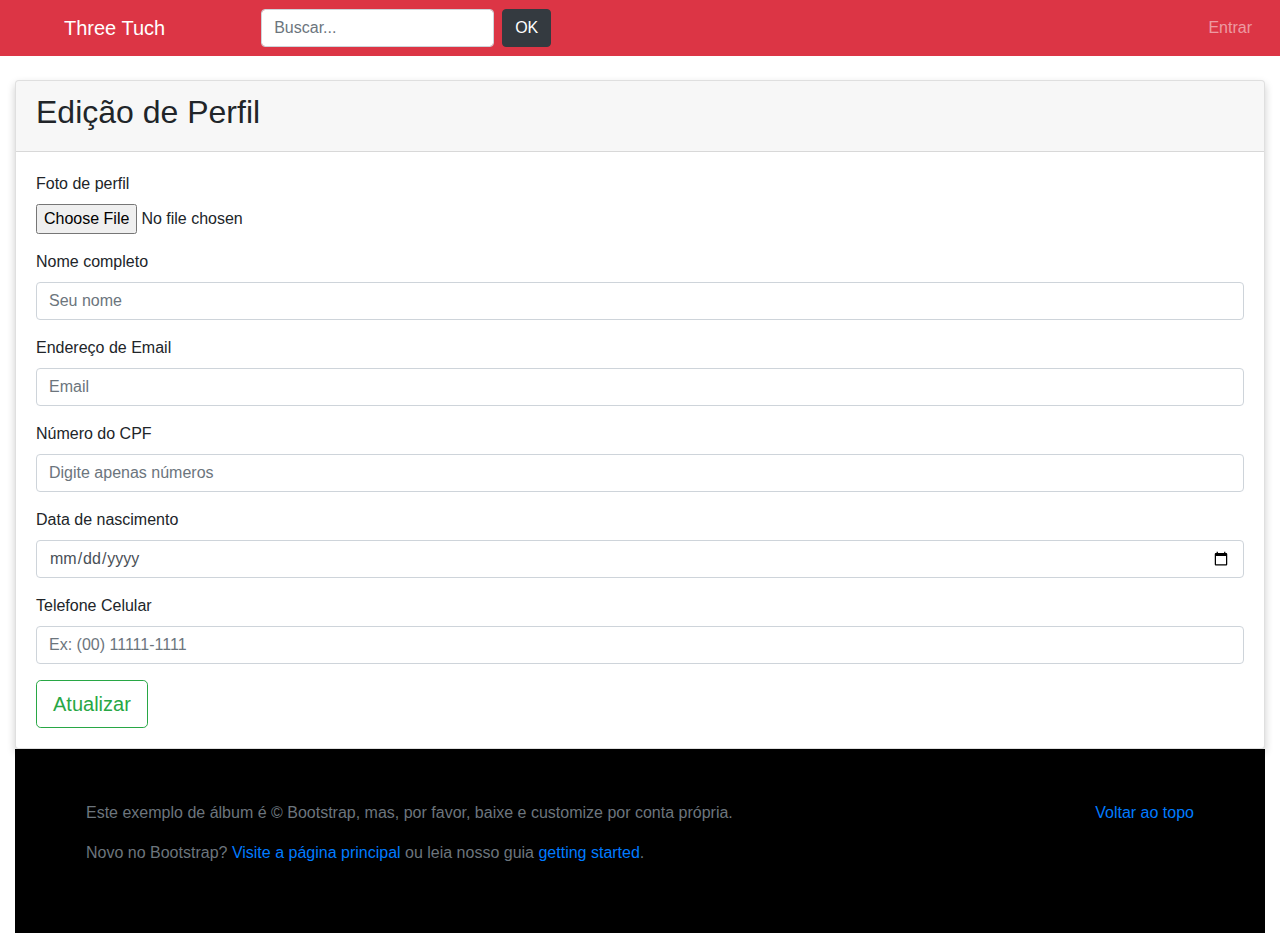
==== AttPerfil.html @ ecb7eed9 "Fazendo páginas de perfil, troca de senha e edição de perfil" ====
<!DOCTYPE html>
<html>
    <head>
    
        <meta charset="utf-8">
        <meta name="viewport" content="width=device-width, initial-scale=1, shrink-to-fit=no">

        <link rel="stylesheet" href="https://stackpath.bootstrapcdn.com/bootstrap/4.3.1/css/bootstrap.min.css" integrity="sha384-ggOyR0iXCbMQv3Xipma34MD+dH/1fQ784/j6cY/iJTQUOhcWr7x9JvoRxT2MZw1T" crossorigin="anonymous">

        <link rel="stylesheet" type="text/css" href="est_cad.css">

        <link rel="stylesheet" href="https://use.fontawesome.com/releases/v5.8.2/css/all.css" integrity="sha384-oS3vJWv+0UjzBfQzYUhtDYW+Pj2yciDJxpsK1OYPAYjqT085Qq/1cq5FLXAZQ7Ay" crossorigin="anonymous">

    </head>
    
<!------------------------------------------------------->
<body>
    
    <nav class="navbar navbar-expand-lg navbar-dark fixed-top bg-danger">

        <a class="navbar-brand h1 mb-0 mr-5 ml-5" href="index.html">Three Tuch</a>

        <button class="navbar-toggler" type="button" data-toggle="collapse" data-target="#navbarCollapse" aria-controls="navbarCollapse" aria-expanded="false" aria-label="Toggle navigation">
          <span class="navbar-toggler-icon"></span>
        </button>

        <div class="collapse navbar-collapse" id="navbarCollapse">

          <form class="form-inline">
                <input class="form-control ml-5 mr-2 pesquisartam" type="search" placeholder="Buscar..." />
                <button class="btn btn-dark" type="Submit">OK</button>
          </form>

          <ul class="navbar-nav ml-auto">

            <li class="nav-item">
                <a class="nav-link ml-1 mr-1" href="#"><i class="fas fa-user-circle  mr-2"></i>Entrar</a>
            </li>

          </ul>

        </div>

    </nav>
<!------------------------------------------------------->
<div class="container-fluid margemconteudo">
    <div class="card">
        <div class="card-header">
            <h2>Edição de Perfil</h2> 
        </div>
        
        <div class="card-body">

            <form>
                <div class="form-group">
                    <label for="exampleFormControlFile1">Foto de perfil</label>
                        <input type="file" class="form-control-file" id="exampleFormControlFile1">
                </div>
         
                <div class="form-group">
                	 <div class="col-xs-4">
                        <label for="exampleInputName">Nome completo</label>
                    
                            <input type="text" class="form-control" id="exampleInputName" aria-describedby="nameHelp" placeholder="Seu nome" required="required">
	                </div>
	            </div>
            
                <div class="form-group">
                        <label for="exampleInputEmail1">Endereço de Email</label>
                            <input type="email" class="form-control" id="exampleInputEmail1" aria-describedby="emailHelp" placeholder="Email" required="required">
                </div>
    
                <div class="form-group">
                        <label for="exampleInputCPF">Número do CPF</label>
                            <input type="text" class="form-control" id="exampleInputCPF" placeholder="Digite apenas números" required="required">
                </div>
        
            
                <div class="form-group">
                        <label for="exampleInputData">Data de nascimento</label>
                            <input type="date" class="form-control" id="exampleInputData" placeholder="DD/MM/AA" required="required">
                </div>
        
            
                <div class="form-group">
                        <label for="exampleInputNumber">Telefone Celular</label>
                            <input type="text" class="form-control" id="exampleInputNumber" placeholder="Ex: (00) 11111-1111" required="required">
                </div>
        
            </form> 

            <button type="button" class="btn btn-outline-success btn-lg">Atualizar</button>
        </div>
    </div>
    
    
    
    
   
<!-- --------------------------------------------------- -->
    
    <div class="colorrodape">
      <footer class="text-muted">
	      <div class="container">
	        <p class="float-right">
	          <a href="#">Voltar ao topo</a>
	        </p>
	        <p>Este exemplo de álbum é &copy; Bootstrap, mas, por favor, baixe e customize por conta própria.</p>
	        <p>Novo no Bootstrap? <a href="../../">Visite a página principal</a> ou leia nosso guia <a href="../../getting-started/">getting started</a>.</p>
	      </div>
      </footer>
	</div>
</body>
</html>
---- est_cad.css ----
.form-control{min-width:700px;}

.pesquisartam{min-width:200px;}

.footer {
    position:absolute;
    bottom:0;
    width:100%;
    background-color: darkred;
    text-align: center;
    height: 10%;
}
.card {
  /* Add shadows to create the "card" effect */
  box-shadow: 0 4px 8px 0 rgba(0,0,0,0.2);
  transition: 0.3s;
}

/* On mouse-over, add a deeper shadow */
.card:hover {
  box-shadow: 0 8px 16px 0 rgba(0,0,0,0.2);
}

/* Add some padding inside the card container */
.container {
  padding: 2px 16px;
}

.colorrodape
{
	background-color: black;
	padding: 50px;

}

.margemconteudo{

  margin-top: 80px;
}

.nome{
    text-align: center;
}

.cardNome{
   
}

.meuperfil {
 text-align: center;
}
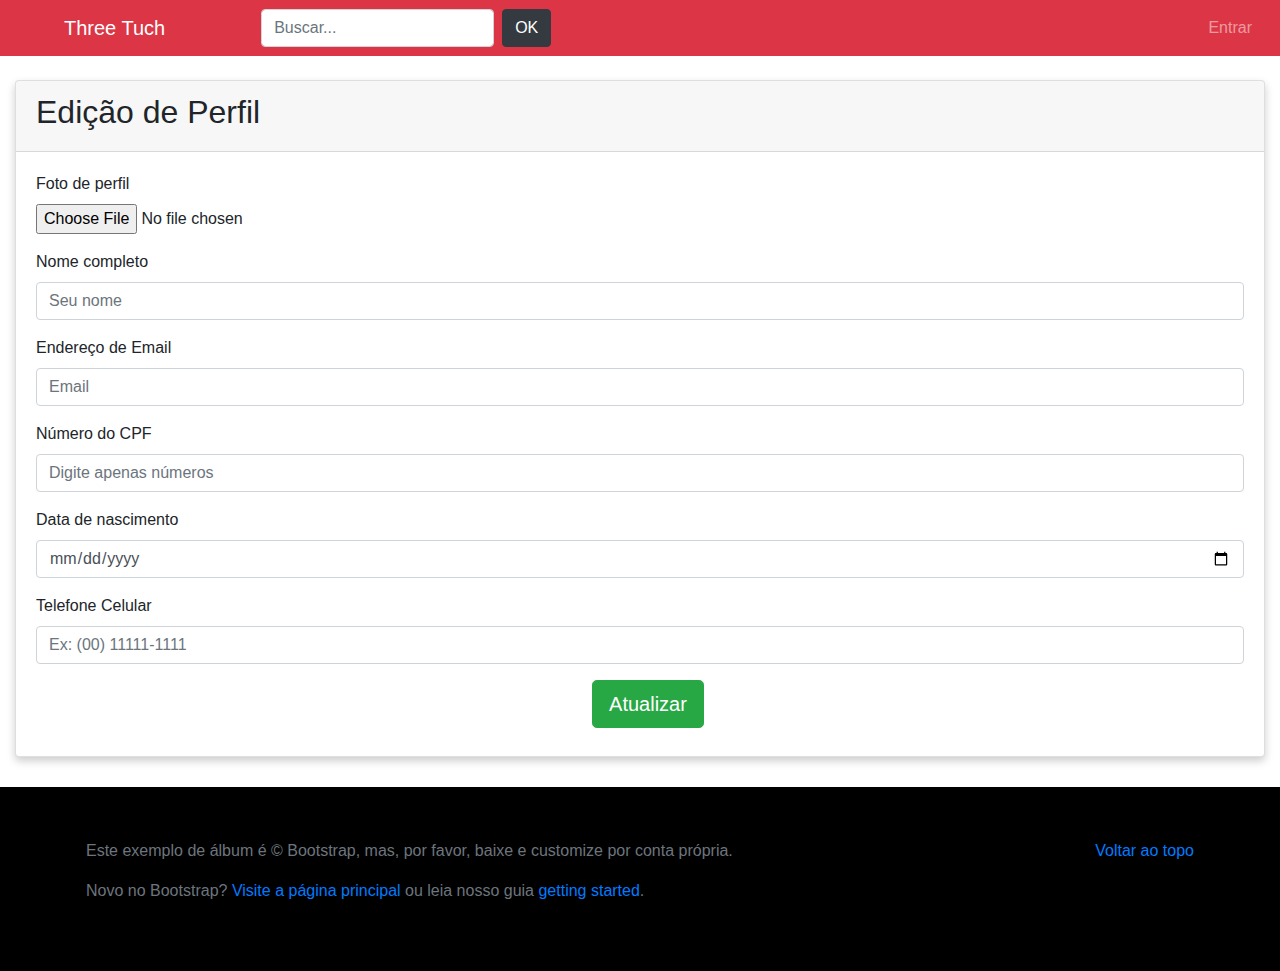
==== commit b3942c68: "Finalizando páginas 1" ====
--- a/AttPerfil.html
+++ b/AttPerfil.html
@@ -43,7 +43,7 @@
 
     </nav>
 <!------------------------------------------------------->
-<div class="container-fluid margemconteudo">
+<div class="container-fluid margemcont">
     <div class="card">
         <div class="card-header">
             <h2>Edição de Perfil</h2> 
@@ -88,11 +88,16 @@
                 </div>
         
             </form> 
-
-            <button type="button" class="btn btn-outline-success btn-lg">Atualizar</button>
+            
+            <div class="col-xs-12 col-sm-12 col-md-12 col-lg-12 m-2"  align="center">
+                <a href="Perfil.html">
+                    <button type="button" class="btn btn-success btn-lg">Atualizar
+                    </button>
+                </a>
+            </div>
         </div>
     </div>
-    
+</div> 
     
     
     
--- a/est_cad.css
+++ b/est_cad.css
@@ -1,4 +1,4 @@
-.form-control{min-width:700px;}
+.form-control-tam{min-width:70px;}
 
 .pesquisartam{min-width:200px;}
 
@@ -35,12 +35,19 @@
 
 .margemconteudo{
 
-  margin-top: 80px;
+    margin-top: 80px;
+}
+
+.margemcont{
+    margin-top: 80px;
+    margin-bottom: 30px;
+
 }
 
 .nome{
     text-align: center;
 }
+<<<<<<< HEAD
 
 .cardNome{
    
@@ -48,4 +55,7 @@
 
 .meuperfil {
  text-align: center;
-}+}
+=======
+.tamlogin{min-width:500px;}
+>>>>>>> bd4ec75eff68b9efdf84fff1c8a60d0cd686b978
